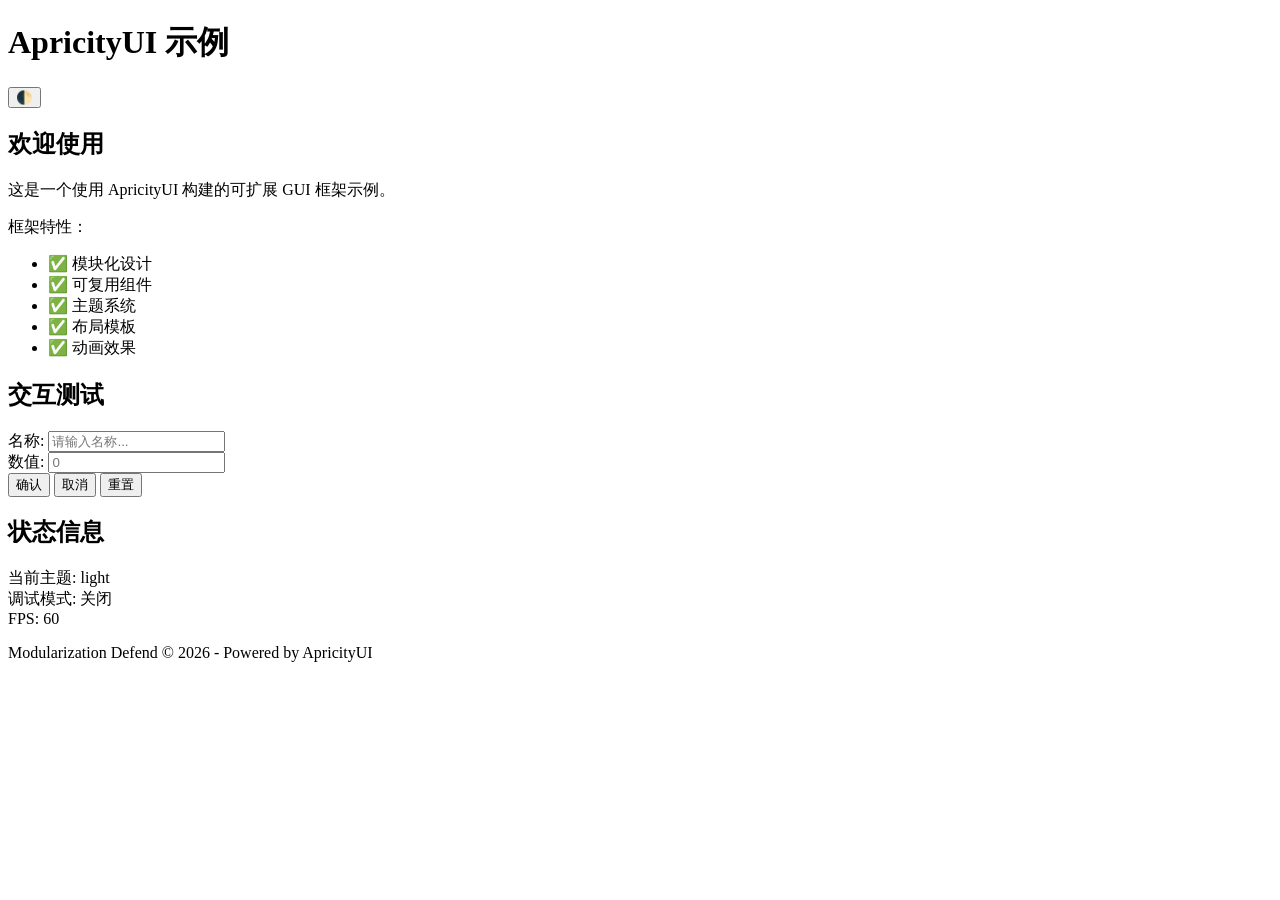
==== src/main/resources/assets/modularization_defend/apricity/Item/CurioItem/DefendCoreUI/index.html @ 759c22aa "数据组件调试" ====
<!DOCTYPE html>
<html>
<head>
    <title>示例界面</title>
    <link rel="stylesheet" href="modularization_defend:example/style.css"/>
</head>
<body>
    <!-- 主容器 -->
    <div id="app-container">
        <!-- 标题栏 -->
        <header class="header">
            <h1 class="title">ApricityUI 示例</h1>
            <div class="header-actions">
                <button id="theme-toggle" class="icon-btn">🌓</button>
            </div>
        </header>
        
        <!-- 内容区域 -->
        <main class="content">
            <!-- 信息面板 -->
            <section class="panel info-panel">
                <div class="panel-header">
                    <h2>欢迎使用</h2>
                </div>
                <div class="panel-body">
                    <p>这是一个使用 ApricityUI 构建的可扩展 GUI 框架示例。</p>
                    <p>框架特性：</p>
                    <ul>
                        <li>✅ 模块化设计</li>
                        <li>✅ 可复用组件</li>
                        <li>✅ 主题系统</li>
                        <li>✅ 布局模板</li>
                        <li>✅ 动画效果</li>
                    </ul>
                </div>
            </section>
            
            <!-- 交互面板 -->
            <section class="panel interaction-panel">
                <div class="panel-header">
                    <h2>交互测试</h2>
                </div>
                <div class="panel-body">
                    <div class="form-group">
                        <label for="input-name">名称:</label>
                        <input type="text" id="input-name" placeholder="请输入名称..."/>
                    </div>
                    
                    <div class="form-group">
                        <label for="input-value">数值:</label>
                        <input type="number" id="input-value" placeholder="0"/>
                    </div>
                    
                    <div class="button-group">
                        <button id="btn-confirm" class="btn btn-primary">确认</button>
                        <button id="btn-cancel" class="btn btn-secondary">取消</button>
                        <button id="btn-reset" class="btn btn-danger">重置</button>
                    </div>
                </div>
            </section>
            
            <!-- 状态面板 -->
            <section class="panel status-panel">
                <div class="panel-header">
                    <h2>状态信息</h2>
                </div>
                <div class="panel-body">
                    <div class="status-item">
                        <span class="status-label">当前主题:</span>
                        <span id="status-theme" class="status-value">light</span>
                    </div>
                    <div class="status-item">
                        <span class="status-label">调试模式:</span>
                        <span id="status-debug" class="status-value">关闭</span>
                    </div>
                    <div class="status-item">
                        <span class="status-label">FPS:</span>
                        <span id="status-fps" class="status-value">60</span>
                    </div>
                </div>
            </section>
        </main>
        
        <!-- 页脚 -->
        <footer class="footer">
            <p>Modularization Defend © 2026 - Powered by ApricityUI</p>
        </footer>
    </div>
    
    <script src="modularization_defend:example/script.js"></script>
</body>
</html>
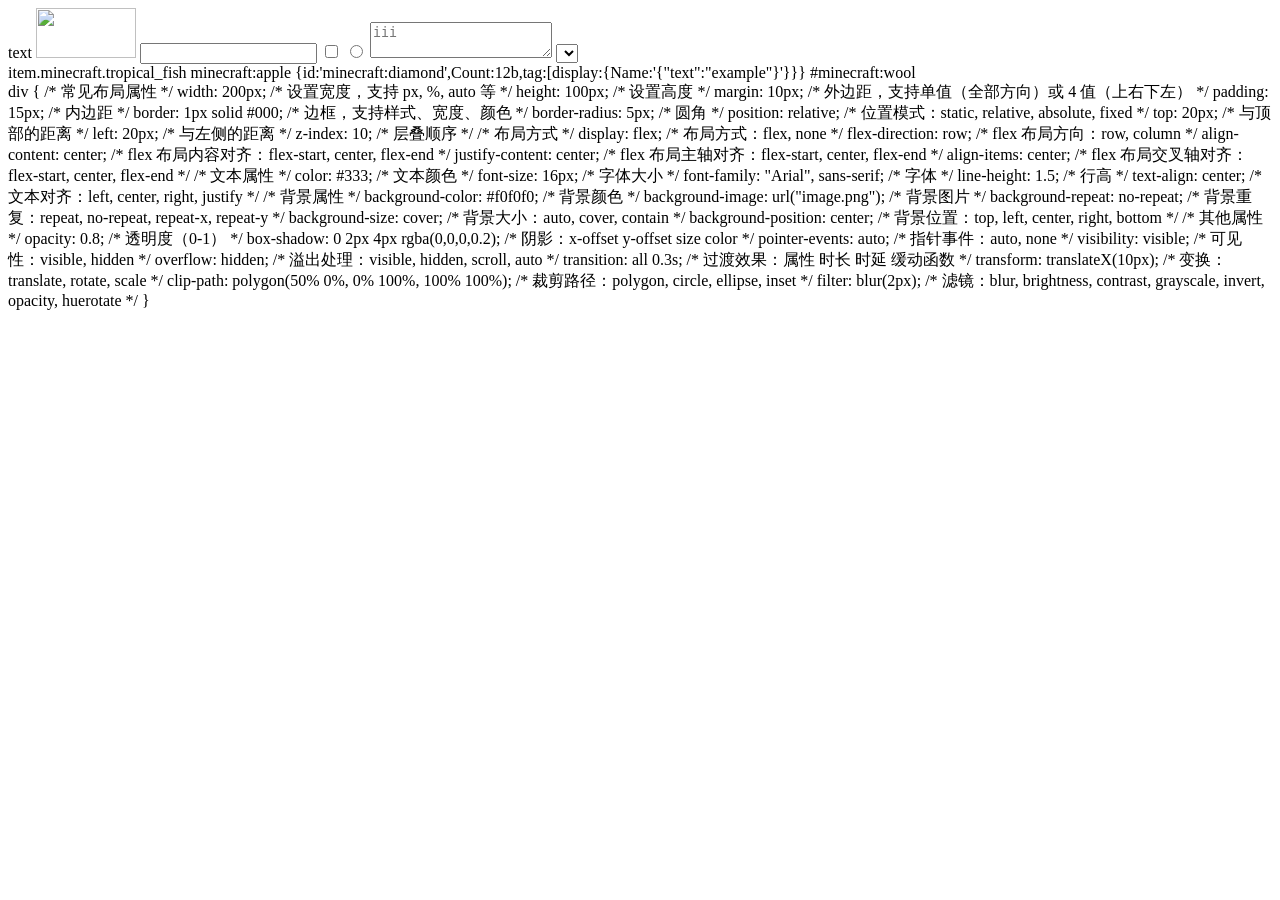
==== commit 48a98030: "GUI系统测试" ====
--- a/src/main/resources/assets/modularization_defend/apricity/Item/CurioItem/DefendCoreUI/index.html
+++ b/src/main/resources/assets/modularization_defend/apricity/Item/CurioItem/DefendCoreUI/index.html
@@ -1,92 +1,90 @@
-<!DOCTYPE html>
-<html>
-<head>
-    <title>示例界面</title>
-    <link rel="stylesheet" href="modularization_defend:example/style.css"/>
-</head>
 <body>
-    <!-- 主容器 -->
-    <div id="app-container">
-        <!-- 标题栏 -->
-        <header class="header">
-            <h1 class="title">ApricityUI 示例</h1>
-            <div class="header-actions">
-                <button id="theme-toggle" class="icon-btn">🌓</button>
-            </div>
-        </header>
-        
-        <!-- 内容区域 -->
-        <main class="content">
-            <!-- 信息面板 -->
-            <section class="panel info-panel">
-                <div class="panel-header">
-                    <h2>欢迎使用</h2>
-                </div>
-                <div class="panel-body">
-                    <p>这是一个使用 ApricityUI 构建的可扩展 GUI 框架示例。</p>
-                    <p>框架特性：</p>
-                    <ul>
-                        <li>✅ 模块化设计</li>
-                        <li>✅ 可复用组件</li>
-                        <li>✅ 主题系统</li>
-                        <li>✅ 布局模板</li>
-                        <li>✅ 动画效果</li>
-                    </ul>
-                </div>
-            </section>
-            
-            <!-- 交互面板 -->
-            <section class="panel interaction-panel">
-                <div class="panel-header">
-                    <h2>交互测试</h2>
-                </div>
-                <div class="panel-body">
-                    <div class="form-group">
-                        <label for="input-name">名称:</label>
-                        <input type="text" id="input-name" placeholder="请输入名称..."/>
-                    </div>
-                    
-                    <div class="form-group">
-                        <label for="input-value">数值:</label>
-                        <input type="number" id="input-value" placeholder="0"/>
-                    </div>
-                    
-                    <div class="button-group">
-                        <button id="btn-confirm" class="btn btn-primary">确认</button>
-                        <button id="btn-cancel" class="btn btn-secondary">取消</button>
-                        <button id="btn-reset" class="btn btn-danger">重置</button>
-                    </div>
-                </div>
-            </section>
-            
-            <!-- 状态面板 -->
-            <section class="panel status-panel">
-                <div class="panel-header">
-                    <h2>状态信息</h2>
-                </div>
-                <div class="panel-body">
-                    <div class="status-item">
-                        <span class="status-label">当前主题:</span>
-                        <span id="status-theme" class="status-value">light</span>
-                    </div>
-                    <div class="status-item">
-                        <span class="status-label">调试模式:</span>
-                        <span id="status-debug" class="status-value">关闭</span>
-                    </div>
-                    <div class="status-item">
-                        <span class="status-label">FPS:</span>
-                        <span id="status-fps" class="status-value">60</span>
-                    </div>
-                </div>
-            </section>
-        </main>
-        
-        <!-- 页脚 -->
-        <footer class="footer">
-            <p>Modularization Defend © 2026 - Powered by ApricityUI</p>
-        </footer>
-    </div>
-    
-    <script src="modularization_defend:example/script.js"></script>
+<div class="Web">
+    <span>text</span>
+    <img src="path_to_image" />
+    <input type="text" />
+    <input type="checkbox" />
+    <input type="radio" />
+    <textarea placeholder="iii"></textarea>
+    <select id="selection">
+        <option value="opt1"></option>
+        <option value="opt2"></option>
+        <option value="opt3"></option>
+    </select>
+</div>
+<div class="mc">
+    <translation>item.minecraft.tropical_fish</translation>
+    <container>
+        <slot mode="virtual">minecraft:apple</slot>
+        <slot mode="virtual">{id:'minecraft:diamond',Count:12b,tag:[display:{Name:'{"text":"example"}'}}}</slot>
+        <slot mode="virtual" rotate-interval="500" iconScale="1.2">#minecraft:wool</slot>
+    </container>
+    <container primary="true" bind="player" layout="preset:player" title="Inventory">
+        <slot mode="bound" slot-index="0" repeat="36"></slot>
+    </container>
+    <recipe recipe-id="minecraft:crafting_table"></recipe>
+</div>
 </body>
-</html>
+
+<style src="path_to_css"></style>
+<style>
+    img {
+        width: 100px;
+        height: 50px;
+    }
+</style>
+
+<script src="path_to_script"></script>
+<script>
+    document.querySelector("span").addEventListener("mousedown", e => {
+        window.setTimeout(_ => {
+            document.querySelector("img").setAttribute("src", "new_path");
+        }, 20);
+    });
+</script>
+
+div {
+/* 常见布局属性 */
+width: 200px;          /* 设置宽度，支持 px, %, auto 等 */
+height: 100px;         /* 设置高度 */
+margin: 10px;          /* 外边距，支持单值（全部方向）或 4 值（上右下左） */
+padding: 15px;         /* 内边距 */
+border: 1px solid #000; /* 边框，支持样式、宽度、颜色 */
+border-radius: 5px;    /* 圆角 */
+position: relative;    /* 位置模式：static, relative, absolute, fixed */
+top: 20px;             /* 与顶部的距离 */
+left: 20px;            /* 与左侧的距离 */
+z-index: 10;           /* 层叠顺序 */
+
+/* 布局方式 */
+display: flex;         /* 布局方式：flex, none */
+flex-direction: row;   /* flex 布局方向：row, column */
+align-content: center; /* flex 布局内容对齐：flex-start, center, flex-end */
+justify-content: center; /* flex 布局主轴对齐：flex-start, center, flex-end */
+align-items: center;   /* flex 布局交叉轴对齐：flex-start, center, flex-end */
+
+/* 文本属性 */
+color: #333;           /* 文本颜色 */
+font-size: 16px;       /* 字体大小 */
+font-family: "Arial", sans-serif; /* 字体 */
+line-height: 1.5;      /* 行高 */
+text-align: center;    /* 文本对齐：left, center, right, justify */
+
+/* 背景属性 */
+background-color: #f0f0f0; /* 背景颜色 */
+background-image: url("image.png"); /* 背景图片 */
+background-repeat: no-repeat; /* 背景重复：repeat, no-repeat, repeat-x, repeat-y */
+background-size: cover; /* 背景大小：auto, cover, contain */
+background-position: center; /* 背景位置：top, left, center, right, bottom */
+
+/* 其他属性 */
+opacity: 0.8;          /* 透明度（0-1） */
+box-shadow: 0 2px 4px rgba(0,0,0,0.2); /* 阴影：x-offset y-offset size color */
+pointer-events: auto;  /* 指针事件：auto, none */
+visibility: visible;   /* 可见性：visible, hidden */
+overflow: hidden;      /* 溢出处理：visible, hidden, scroll, auto */
+transition: all 0.3s;  /* 过渡效果：属性 时长 时延 缓动函数 */
+transform: translateX(10px); /* 变换：translate, rotate, scale */
+clip-path: polygon(50% 0%, 0% 100%, 100% 100%); /* 裁剪路径：polygon, circle, ellipse, inset */
+filter: blur(2px);     /* 滤镜：blur, brightness, contrast, grayscale, invert, opacity, huerotate */
+}
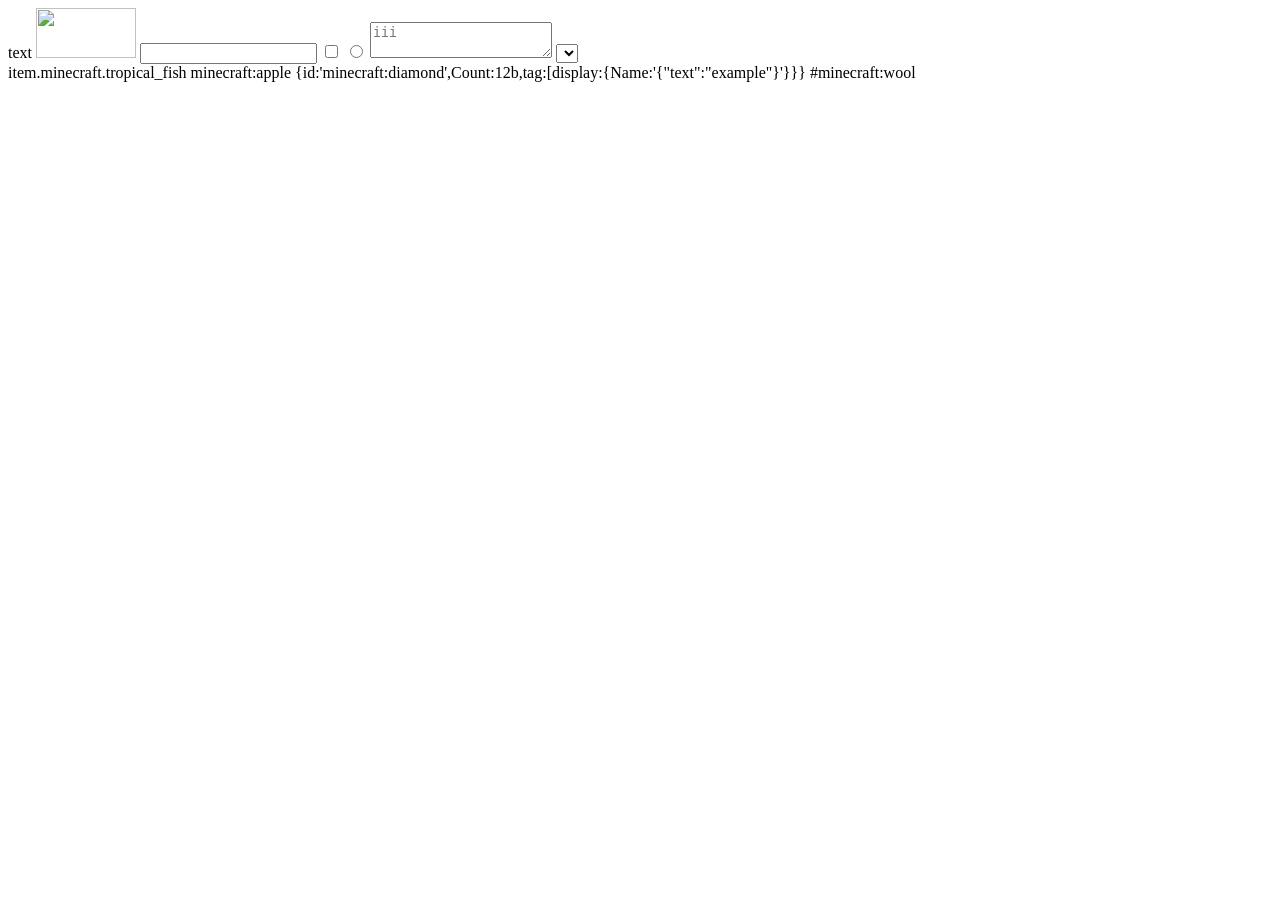
==== commit eccced91: "GUI系统测试" ====
--- a/src/main/resources/assets/modularization_defend/apricity/Item/CurioItem/DefendCoreUI/index.html
+++ b/src/main/resources/assets/modularization_defend/apricity/Item/CurioItem/DefendCoreUI/index.html
@@ -41,50 +41,4 @@
             document.querySelector("img").setAttribute("src", "new_path");
         }, 20);
     });
-</script>
-
-div {
-/* 常见布局属性 */
-width: 200px;          /* 设置宽度，支持 px, %, auto 等 */
-height: 100px;         /* 设置高度 */
-margin: 10px;          /* 外边距，支持单值（全部方向）或 4 值（上右下左） */
-padding: 15px;         /* 内边距 */
-border: 1px solid #000; /* 边框，支持样式、宽度、颜色 */
-border-radius: 5px;    /* 圆角 */
-position: relative;    /* 位置模式：static, relative, absolute, fixed */
-top: 20px;             /* 与顶部的距离 */
-left: 20px;            /* 与左侧的距离 */
-z-index: 10;           /* 层叠顺序 */
-
-/* 布局方式 */
-display: flex;         /* 布局方式：flex, none */
-flex-direction: row;   /* flex 布局方向：row, column */
-align-content: center; /* flex 布局内容对齐：flex-start, center, flex-end */
-justify-content: center; /* flex 布局主轴对齐：flex-start, center, flex-end */
-align-items: center;   /* flex 布局交叉轴对齐：flex-start, center, flex-end */
-
-/* 文本属性 */
-color: #333;           /* 文本颜色 */
-font-size: 16px;       /* 字体大小 */
-font-family: "Arial", sans-serif; /* 字体 */
-line-height: 1.5;      /* 行高 */
-text-align: center;    /* 文本对齐：left, center, right, justify */
-
-/* 背景属性 */
-background-color: #f0f0f0; /* 背景颜色 */
-background-image: url("image.png"); /* 背景图片 */
-background-repeat: no-repeat; /* 背景重复：repeat, no-repeat, repeat-x, repeat-y */
-background-size: cover; /* 背景大小：auto, cover, contain */
-background-position: center; /* 背景位置：top, left, center, right, bottom */
-
-/* 其他属性 */
-opacity: 0.8;          /* 透明度（0-1） */
-box-shadow: 0 2px 4px rgba(0,0,0,0.2); /* 阴影：x-offset y-offset size color */
-pointer-events: auto;  /* 指针事件：auto, none */
-visibility: visible;   /* 可见性：visible, hidden */
-overflow: hidden;      /* 溢出处理：visible, hidden, scroll, auto */
-transition: all 0.3s;  /* 过渡效果：属性 时长 时延 缓动函数 */
-transform: translateX(10px); /* 变换：translate, rotate, scale */
-clip-path: polygon(50% 0%, 0% 100%, 100% 100%); /* 裁剪路径：polygon, circle, ellipse, inset */
-filter: blur(2px);     /* 滤镜：blur, brightness, contrast, grayscale, invert, opacity, huerotate */
-}+</script>
